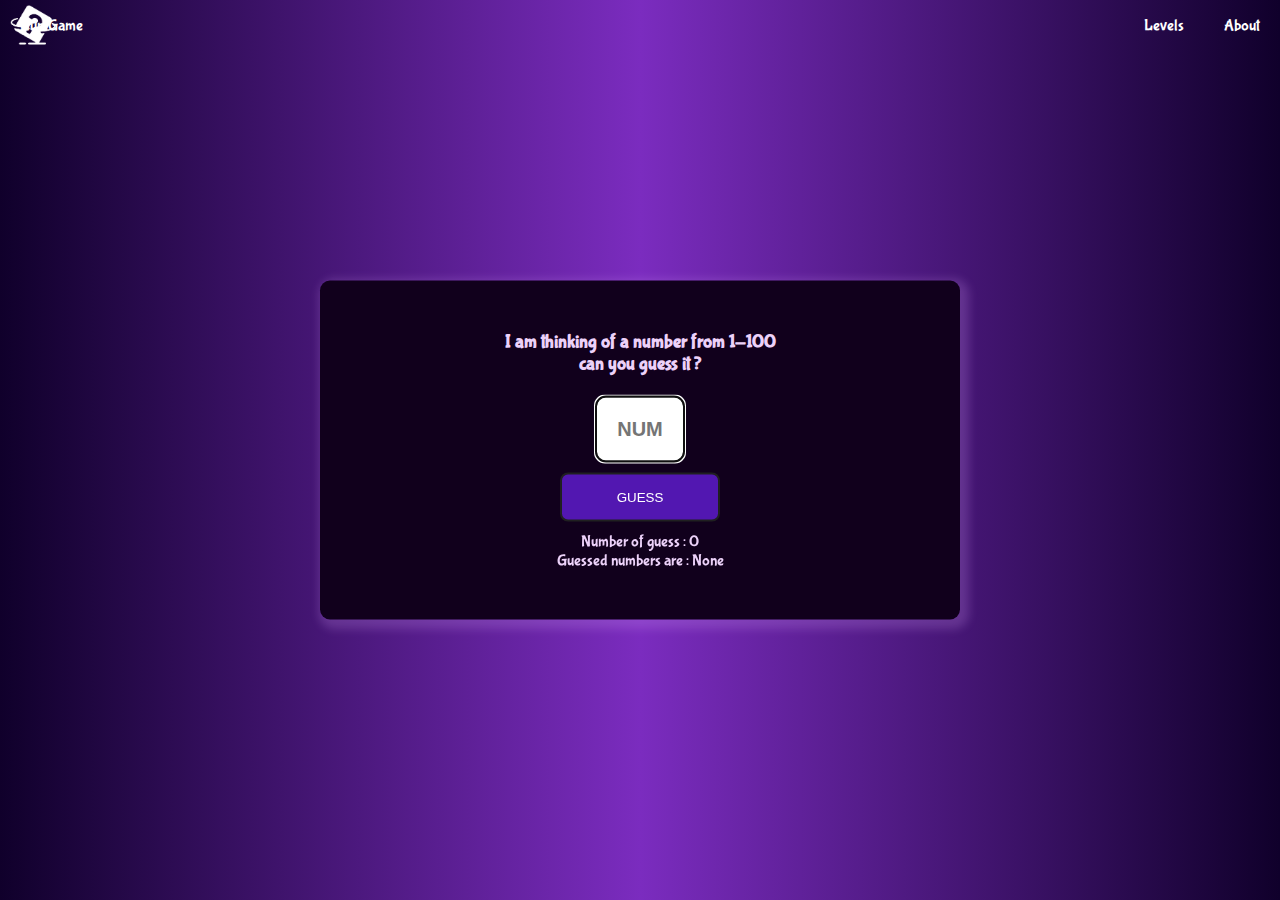
==== index.html @ 4c68a859 "style(ui): Styles NumGame logo" ====
<!DOCTYPE html>
<html lang="en">

<head>
  <meta charset="UTF-8" />
  <meta name="viewport" content="width=device-width, initial-scale=1.0" />
  <title>NumGame</title>
  <link rel="icon" type="image/png" href="icon.png">
  <link rel="stylesheet" href="style.css" />
  <link href="https://fonts.googleapis.com/css2?family=Bubblegum+Sans&family=Itim&family=Press+Start+2P&display=swap"
    rel="stylesheet" />
</head>

<body>
  <header id="header">
    <nav>
      <a href="" id="logo">
        <img class="logo" src="icon.png" alt="NumGame logo" >
        <li class="logoText">NumGame</li>
      </a>
      <ul class="nav-links">
        <li><a href="#">Levels</a></li>
        <li><a href="#">About</a></li>
      </ul>
    </nav>
  </header>
  <!-- <h1 class="bgtext">NumGame</h1> -->
  <div id="container">
    <h3 >I am thinking of a number from 1-100</h3>
    <h3>can you guess it ?</h3>
    <input type="text" placeholder="NUM" id="guess" autofocus />
    <button onclick="play()" id="btn">GUESS</button>
    <p id="message1">Number of guess : 0</p>
    <p id="message2">Guessed numbers are : None</p>
    <p id="message3"></p>
  </div>
  <script src="script.js"></script>
</body>

</html>
---- style.css ----
*,
*::before,
*::after {
    padding: 0;
    margin: 0;
    box-sizing: border-box;
}

body {
    height: 100vh;
    background: linear-gradient(to right,
            #10002b,
            /*#5217b1 , #d6d335*/
            #7b2cbf,
            #10002b);
    font-family: "Bubblegum Sans", sans-serif;
    font-weight: 400;
    font-style: normal;
}

nav {
    display: flex;
    align-items: center;
    justify-content: space-between;
    height: 50px;
}

.logo {
    position: absolute;
    height: 40px;
    padding: 0px 10px;
    left: 0%;
}

#logo {
    display: flex;
    align-items: center;
}

ul {
    display: flex;
    align-items: center;
}

.nav-links li:first-child {
    margin-right:auto;
}

nav li {
    display: flex;
    list-style: none;
    padding: 0 20px;

}

a {
    text-decoration: none;
    color: #fff;
}

.bgtext {
    position: absolute;
    display: flex;
    text-align: center;
    justify-content: center;
    transform: translate(-50%, -50%);
    top: 30%;
    left: 50%;
    z-index: 1;
    font-size: 350px;

}

#container {
    position: absolute;
    width: 50%;
    min-width: 580px;
    transform: translate(-50%, -50%);
    top: 50%;
    left: 50%;
    background-color: #11001c;
    padding: 50px 10px;
    border-radius: 10px;
    display: grid;
    justify-items: center;
    box-shadow: 4px 4px 10px 5px rgb(224, 170, 255, 0.2);
}

h3,
input,
p {
    color: #ecd1f9;
}

input[type="text"] {
    width: 90px;
    padding: 20px 0px;
    text-align: center;
    margin-top: 21px;
    border-radius: 10px;
    border: 2px solid #202020;
    color: #5a20b8;
    background-color: #fff;
    font-weight: 600;
    font-size: 20px;
}

button {
    width: 160px;
    padding: 15px;
    margin-bottom: 10px;
    margin-top: 10px;
    border-radius: 8px;
    border: 2px solid #202020;
    background-color: #5217b1;
    color: #ffffff;

    &:hover {
        background-color: #6f1bd6;
        color: #fff;
        cursor: pointer;
        font-weight: bolder;
        box-shadow: 4px 4px 10px 5px rgb(224, 170, 255, 0.2);
    }
}

/* Shake Animation */
@keyframes shake {

    0%,
    100% {
        transform: translateX(0);
    }

    25%,
    75% {
        transform: translateX(-10px);
    }

    50% {
        transform: translateX(10px);
    }
}

.shake {
    animation: shake 0.5s ease-in-out;
}

/* Bounce Animation */
@keyframes bounce {

    0%,
    100% {
        transform: translateY(0);
    }

    50% {
        transform: translateY(-15px);
    }
}

.bounce {
    animation: bounce 0.5s ease-in-out;
}
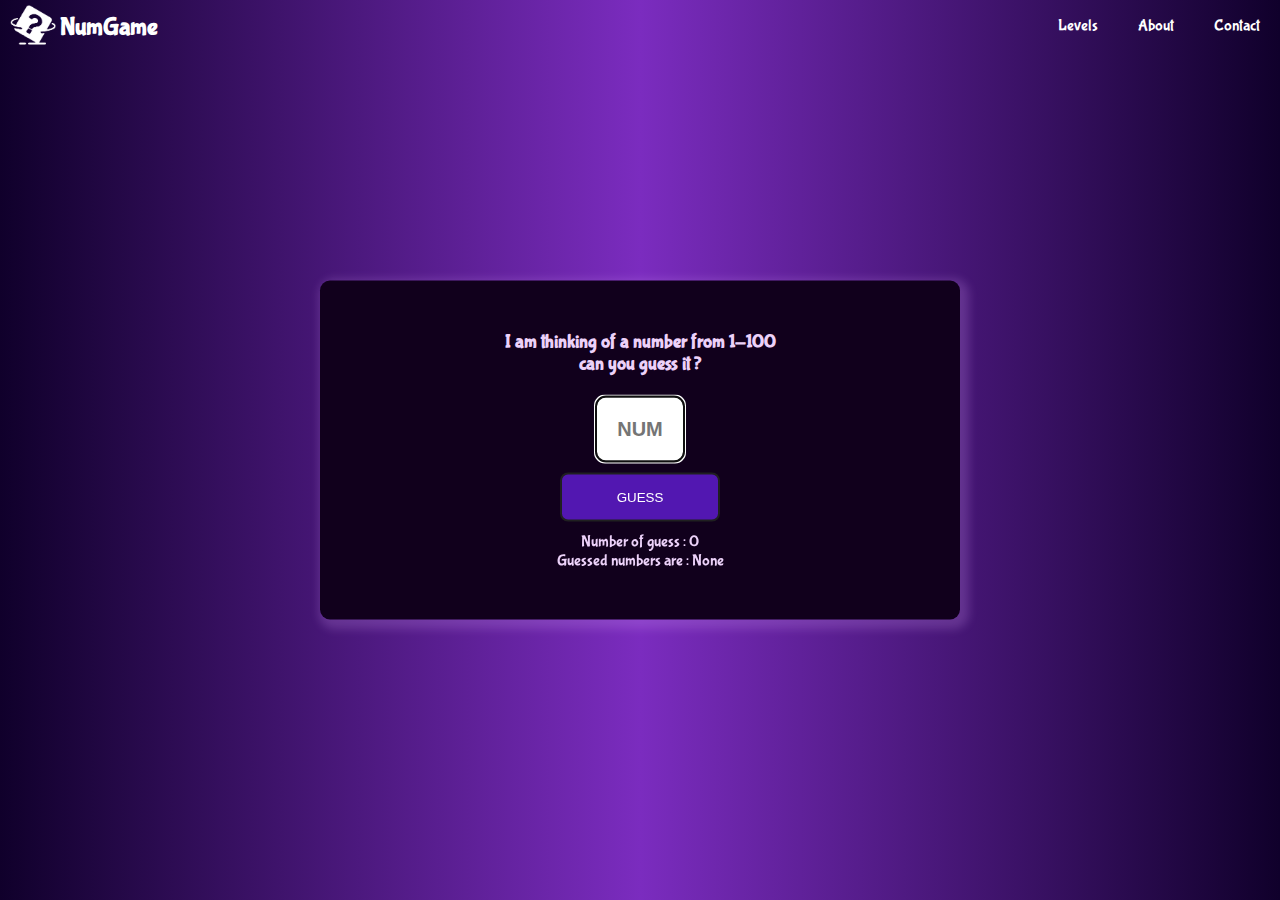
==== commit e508248f: "feat(ui): Adds contact link to navigation" ====
--- a/index.html
+++ b/index.html
@@ -21,6 +21,7 @@
       <ul class="nav-links">
         <li><a href="#">Levels</a></li>
         <li><a href="#">About</a></li>
+        <li><a href="#">Contact</a></li>
       </ul>
     </nav>
   </header>
--- a/style.css
+++ b/style.css
@@ -37,6 +37,12 @@
     align-items: center;
 }
 
+.logoText {
+    padding: 0px 60px;
+    font-weight: 600;
+    font-size:25px;
+    margin-top: 5px;
+}
 ul {
     display: flex;
     align-items: center;
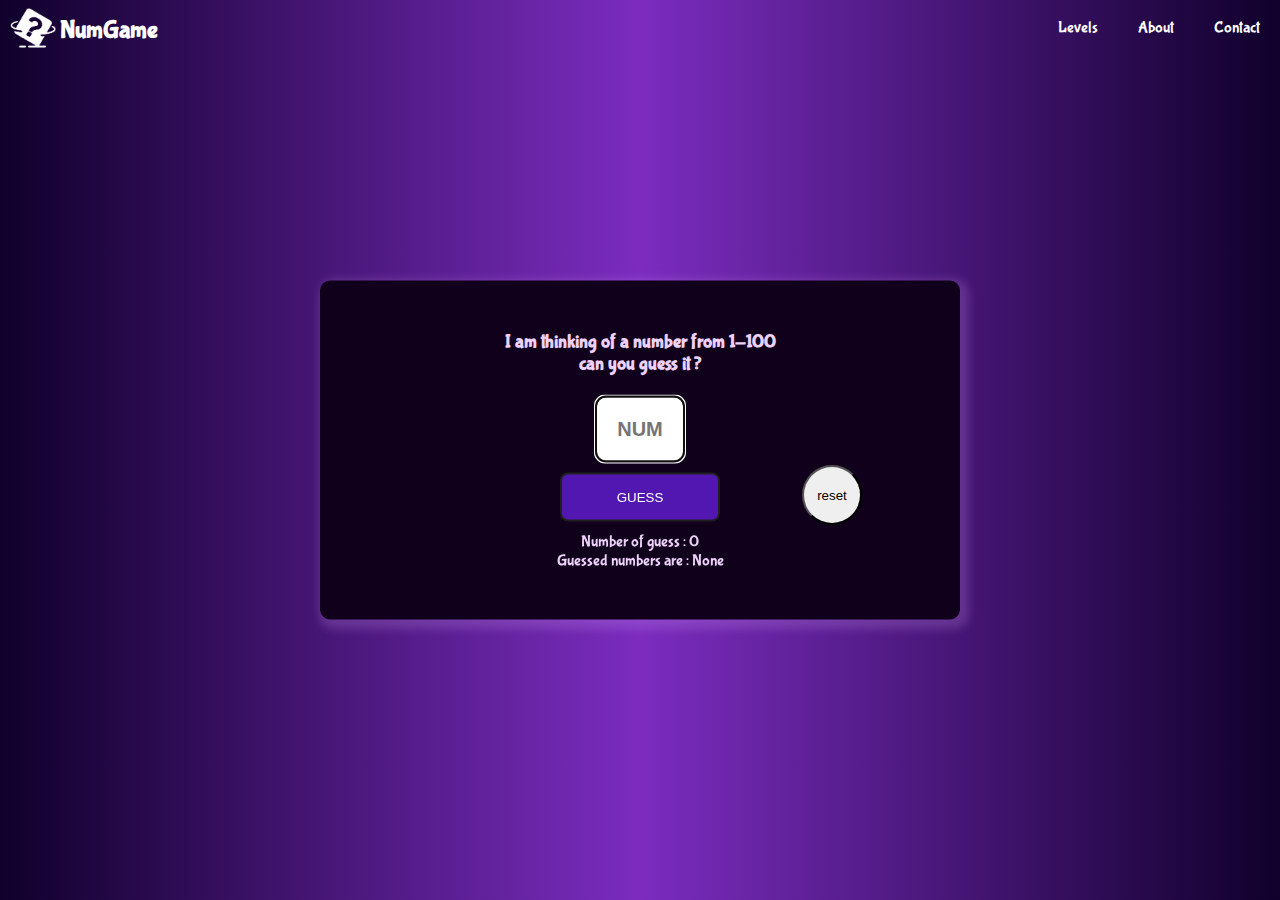
==== commit 496af047: "feat(ui): Adds reset button" ====
--- a/index.html
+++ b/index.html
@@ -35,6 +35,9 @@
     <p id="message2">Guessed numbers are : None</p>
     <p id="message3"></p>
   </div>
+  <div class="reset">
+    <button onclick="reset()" id="reset"> reset</button>
+  </div>
   <script src="script.js"></script>
 </body>
 
--- a/style.css
+++ b/style.css
@@ -22,7 +22,7 @@
     display: flex;
     align-items: center;
     justify-content: space-between;
-    height: 50px;
+    height: 55px;
 }
 
 .logo {
@@ -40,16 +40,17 @@
 .logoText {
     padding: 0px 60px;
     font-weight: 600;
-    font-size:25px;
+    font-size: 25px;
     margin-top: 5px;
 }
+
 ul {
     display: flex;
     align-items: center;
 }
 
 .nav-links li:first-child {
-    margin-right:auto;
+    margin-right: auto;
 }
 
 nav li {
@@ -111,7 +112,7 @@
     font-size: 20px;
 }
 
-button {
+#btn {
     width: 160px;
     padding: 15px;
     margin-bottom: 10px;
@@ -120,6 +121,7 @@
     border: 2px solid #202020;
     background-color: #5217b1;
     color: #ffffff;
+    transition: background-color 0.3s, box-shadow 0.3s, transform 0.3s;
 
     &:hover {
         background-color: #6f1bd6;
@@ -127,7 +129,18 @@
         cursor: pointer;
         font-weight: bolder;
         box-shadow: 4px 4px 10px 5px rgb(224, 170, 255, 0.2);
+        transform: scale(1.05);
     }
+}
+
+#reset{
+    position: absolute;
+    height: 60px;
+    width: 60px;
+    border-radius: 50%;
+    transform: translate(-50%, -50%);
+    top: 55%;
+    left: 65%;
 }
 
 /* Shake Animation */
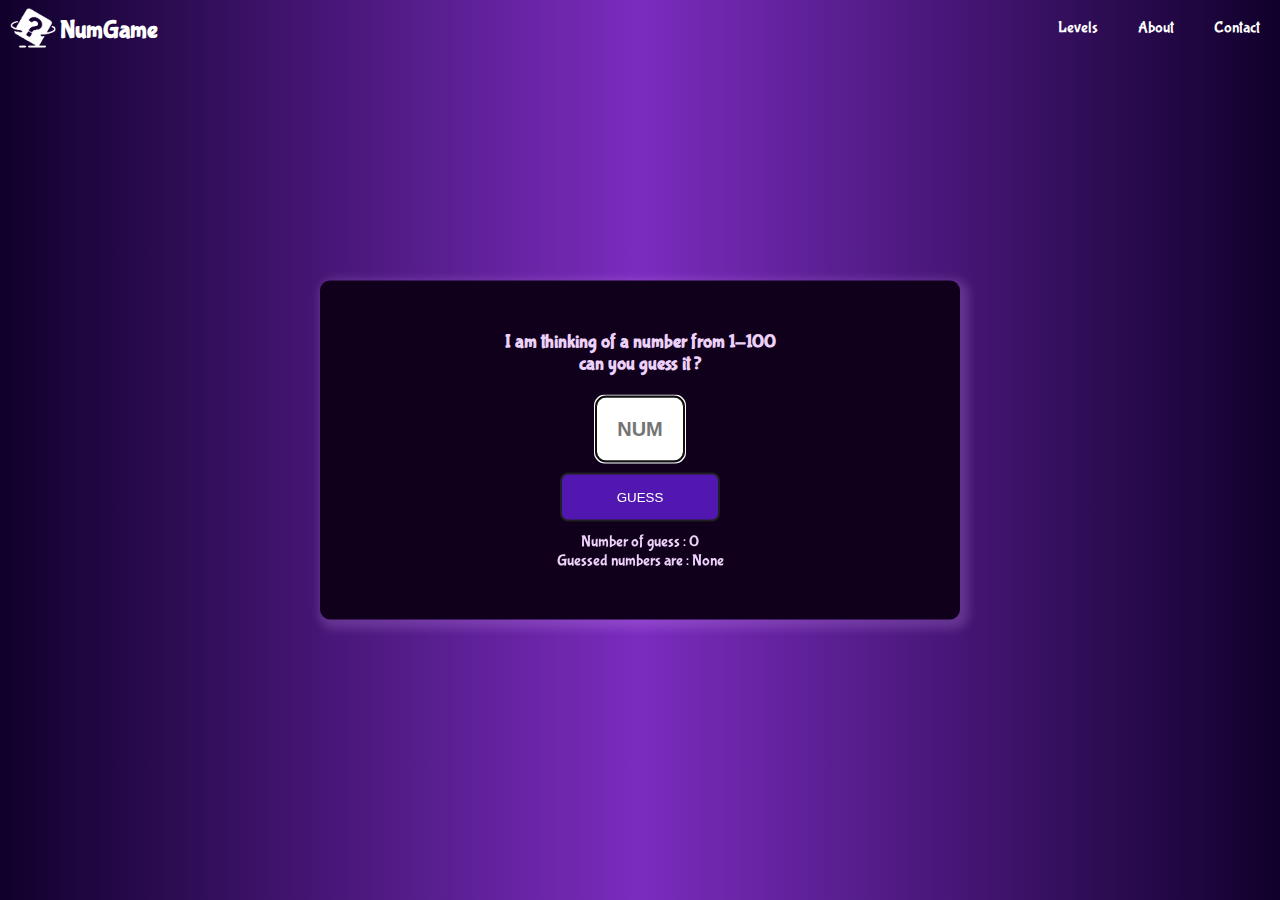
==== commit d26aff93: "feat(ui): Replaces reset button with Play Again" ====
--- a/index.html
+++ b/index.html
@@ -25,7 +25,7 @@
       </ul>
     </nav>
   </header>
-  <!-- <h1 class="bgtext">NumGame</h1> -->
+  <!-- <h1 class="bgText">NumGame</h1> -->
   <div id="container">
     <h3 >I am thinking of a number from 1-100</h3>
     <h3>can you guess it ?</h3>
@@ -35,9 +35,9 @@
     <p id="message2">Guessed numbers are : None</p>
     <p id="message3"></p>
   </div>
-  <div class="reset">
-    <button onclick="reset()" id="reset"> reset</button>
-  </div>
+  <div id="background" style="display: none;">
+    <button id="reset-btn">Play Again</button>
+</div>
   <script src="script.js"></script>
 </body>
 
--- a/style.css
+++ b/style.css
@@ -65,7 +65,7 @@
     color: #fff;
 }
 
-.bgtext {
+/* .bgText {
     position: absolute;
     display: flex;
     text-align: center;
@@ -76,7 +76,7 @@
     z-index: 1;
     font-size: 350px;
 
-}
+} */
 
 #container {
     position: absolute;
@@ -133,7 +133,7 @@
     }
 }
 
-#reset{
+#resetBtn{
     position: absolute;
     height: 60px;
     width: 60px;
